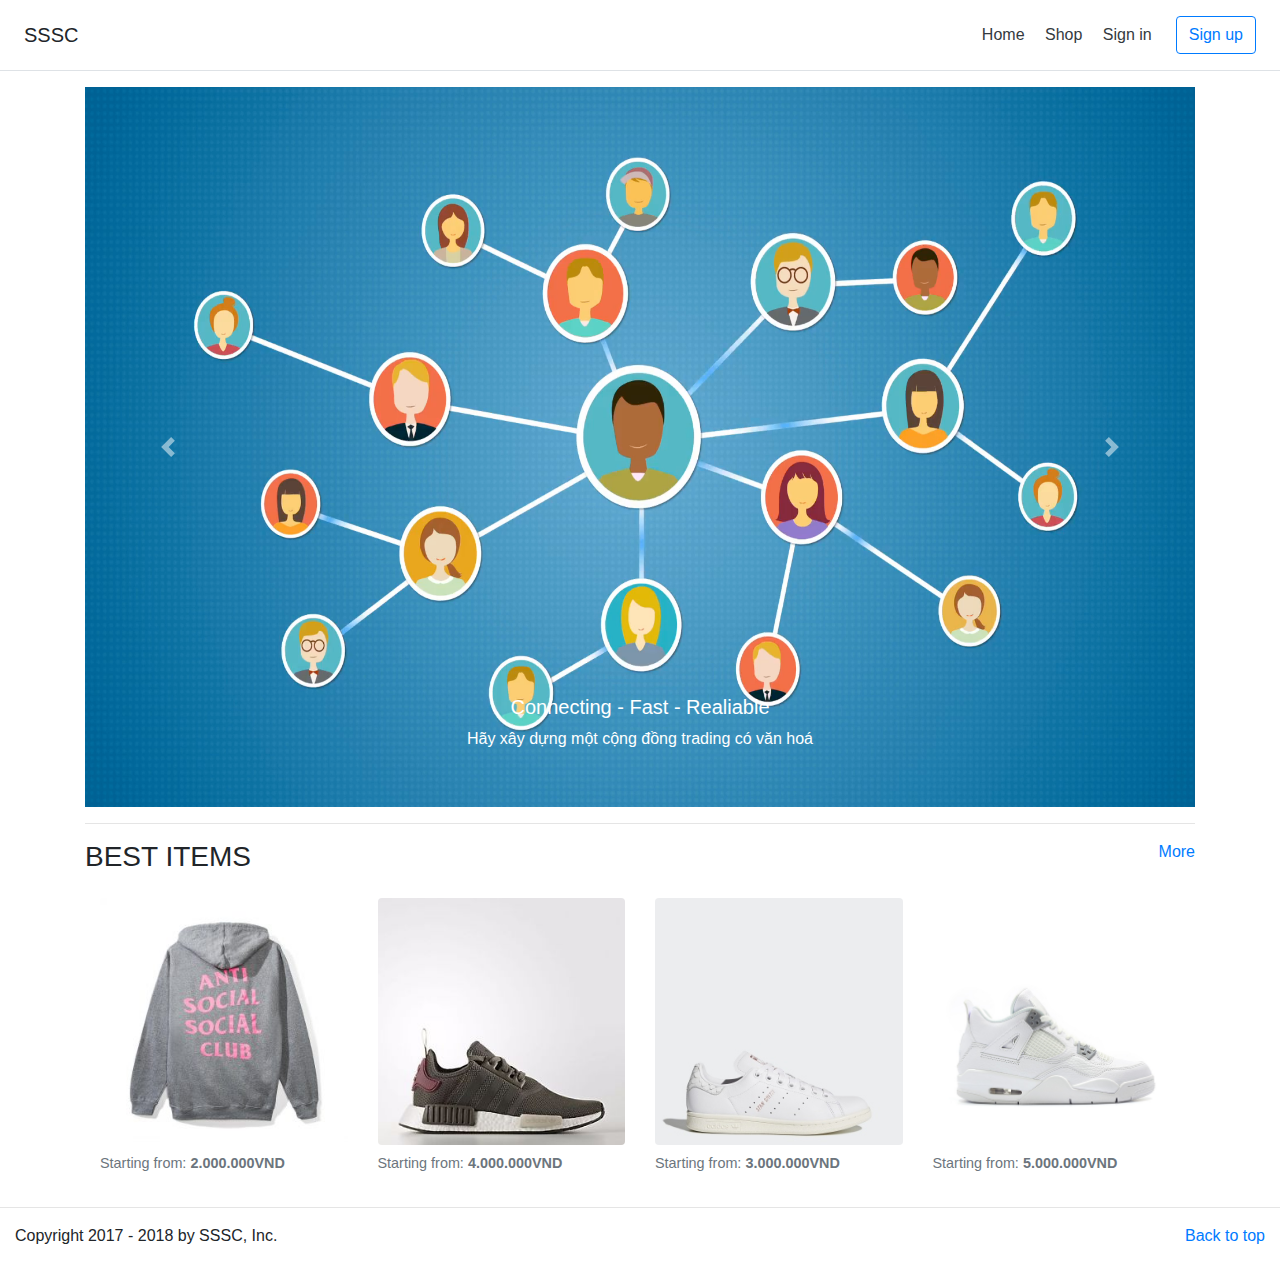
==== index.html @ aa936f2a "Web tĩnh" ====
<!doctype html>
<html lang="en">

<head>
  <!-- Required meta tags -->
  <meta charset="utf-8">
  <meta name="viewport" content="width=device-width, initial-scale=1, shrink-to-fit=no">

  <!-- Bootstrap CSS -->
  <link rel="stylesheet" href="https://maxcdn.bootstrapcdn.com/bootstrap/4.0.0/css/bootstrap.min.css" integrity="sha384-Gn5384xqQ1aoWXA+058RXPxPg6fy4IWvTNh0E263XmFcJlSAwiGgFAW/dAiS6JXm"
    crossorigin="anonymous">
  <link rel="stylesheet" href="./css/customs.css">
  <title>Homepage: SSSC</title>
</head>

<body>
  <div class="d-flex flex-column flex-md-row align-items-center p-3 px-md-4 mb-3 bg-white border-bottom box-shadow">
    <h5 class="my-0 mr-md-auto font-weight-normal">SSSC</h5>
    <nav class="my-2 my-md-0 mr-md-3">
      <a class="p-2 text-dark" href="#">Home</a>
      <a class="p-2 text-dark" href="./html/shopping.html">Shop</a>
      <a class="p-2 text-dark" href="#">Sign in</a>
    </nav>
    <a class="btn btn-outline-primary" href="#">Sign up</a>
  </div>
  <div class="container">
    <div id="carouselExampleControls" class="carousel slide" data-ride="carousel">
      <div class="carousel-inner">
        <div class="carousel-item active">
          <img class="d-block w-100" src="./assets/img/connecting-people-business-network-social-media-service_v_ow1rqug__F0004.png"
            alt="Intro slide" width="1260" height="720">
          <div class="carousel-caption d-none d-md-block">
            <h5>Connecting - Fast - Realiable</h5>
            <p>Hãy xây dựng một cộng đồng trading có văn hoá</p>
          </div>
        </div>
        <div class="carousel-item">
          <img class="d-block w-100" src="./assets/img/mysneakerbot_1.jpg" alt="Shoes slide" width="1260" height="720">
          <div class="carousel-caption d-none d-md-block">
            <h5>Shoes</h5>
            <p>Site trading giày hàng đầu với nhiều brand nổi tiếng như: Nike, Adidas, Puma, Vans,...</p>
          </div>
        </div>
        <div class="carousel-item">
          <img class="d-block w-100" src="./assets/img/supreme-louis-vuitton-lookbook-09-810x511.jpg" alt="Clothes slide" width="1260"
            height="720">
          <div class="carousel-caption d-none d-md-block">
            <h5>Street style clothes</h5>
            <p>Với hàng loạt các thương hiệu từ bình dân đến cao cấp.</p>
          </div>
        </div>
      </div>
      <a class="carousel-control-prev" href="#carouselExampleControls" role="button" data-slide="prev">
        <span class="carousel-control-prev-icon" aria-hidden="true"></span>
        <span class="sr-only">Previous</span>
      </a>
      <a class="carousel-control-next" href="#carouselExampleControls" role="button" data-slide="next">
        <span class="carousel-control-next-icon" aria-hidden="true"></span>
        <span class="sr-only">Next</span>
      </a>
    </div>

    <hr>
    <h3 class=" best">BEST ITEMS</h3>
    <a class="float-right best" href="#">More</a>
    <br>
    <br>

    <div class="container">
      <div class="row">
        <div class="col">
          <figure class="figure">
            <img src="./assets/img/Bestseller-sample-1.jpg" class="figure-img img-fluid rounded" alt="">
            <figcaption class="figure-caption">Starting from:
              <strong>2.000.000VND</strong>
            </figcaption>
          </figure>
        </div>
        <div class="col">
          <figure class="figure">
            <img src="./assets/img/Bestseller-sample-2.jpg" class="figure-img img-fluid rounded" alt="">
            <figcaption class="figure-caption">Starting from:
              <strong>4.000.000VND</strong>
            </figcaption>
          </figure>
        </div>
        <div class="col">
          <figure class="figure">
            <img src="./assets/img/Bestseller-sample-3.jpg" class="figure-img img-fluid rounded" alt="">
            <figcaption class="figure-caption">Starting from:
              <strong>3.000.000VND</strong>
            </figcaption>
          </figure>
        </div>
        <div class="col">
          <figure class="figure">
            <img src="./assets/img/Bestseller-sample-4.jpg" class="figure-img img-fluid rounded" alt="">
            <figcaption class="figure-caption">Starting from:
              <strong>5.000.000VND</strong>
            </figcaption>
          </figure>
        </div>
      </div>
    </div>
  </div>

  <hr>
  <footer class="footer">
    <div class="container-fluid">
      <p class="footer">Copyright 2017 - 2018 by SSSC, Inc.</p>
      <p class="footer float-right">
        <a href="#">Back to top</a>
      </p>
    </div> 
  </footer>


  <!-- Optional JavaScript -->
  <!-- jQuery first, then Popper.js, then Bootstrap JS -->
  <script src="https://code.jquery.com/jquery-3.2.1.slim.min.js" integrity="sha384-KJ3o2DKtIkvYIK3UENzmM7KCkRr/rE9/Qpg6aAZGJwFDMVNA/GpGFF93hXpG5KkN"
    crossorigin="anonymous"></script>
  <script src="https://cdnjs.cloudflare.com/ajax/libs/popper.js/1.12.9/umd/popper.min.js" integrity="sha384-ApNbgh9B+Y1QKtv3Rn7W3mgPxhU9K/ScQsAP7hUibX39j7fakFPskvXusvfa0b4Q"
    crossorigin="anonymous"></script>
  <script src="https://maxcdn.bootstrapcdn.com/bootstrap/4.0.0/js/bootstrap.min.js" integrity="sha384-JZR6Spejh4U02d8jOt6vLEHfe/JQGiRRSQQxSfFWpi1MquVdAyjUar5+76PVCmYl"
    crossorigin="anonymous"></script>
</body>

</html>
---- css/customs.css ----
h3.best {
    display: inline;
}
a.best {
    display: inline;
}
.footer {
    display: inline;
}
#page-nav {
    margin-left: 35%;
}
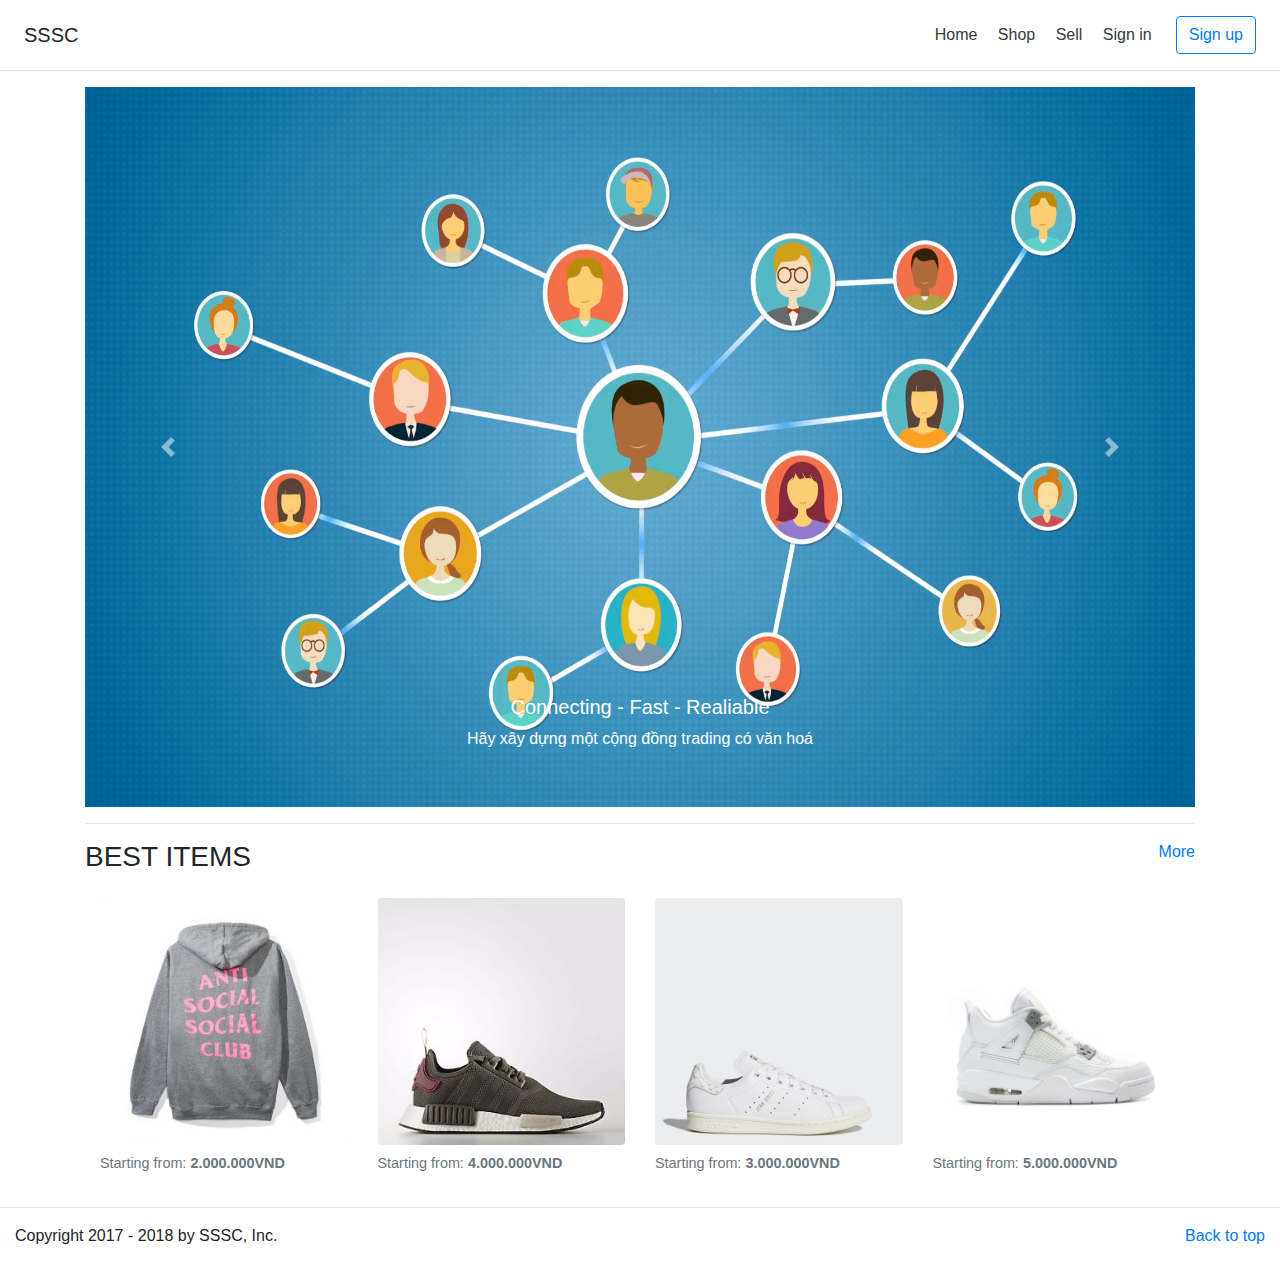
==== commit 20d39697: "Update 8h30" ====
--- a/index.html
+++ b/index.html
@@ -19,9 +19,10 @@
     <nav class="my-2 my-md-0 mr-md-3">
       <a class="p-2 text-dark" href="#">Home</a>
       <a class="p-2 text-dark" href="./html/shopping.html">Shop</a>
-      <a class="p-2 text-dark" href="#">Sign in</a>
+      <a class="p-2 text-dark" href="#">Sell</a>
+      <a class="p-2 text-dark" href="./html/login.html" id="signin">Sign in</a>
     </nav>
-    <a class="btn btn-outline-primary" href="#">Sign up</a>
+    <a class="btn btn-outline-primary" id="signup" href="#">Sign up</a>
   </div>
   <div class="container">
     <div id="carouselExampleControls" class="carousel slide" data-ride="carousel">
--- a/css/customs.css
+++ b/css/customs.css
@@ -9,4 +9,36 @@
 }
 #page-nav {
     margin-left: 35%;
+}
+
+span.checked {
+    color: orange;    
+}
+
+p.userSelling {
+    display: inline;
+    margin-right: 1em;
+}
+
+div.userSelling {
+    display: inline-block;
+}
+
+.product-images {
+    margin-bottom: 2em;
+}
+
+.product-details {
+    margin-bottom: 2em;
+}
+
+button.contact{
+    border-radius: 9%;
+    padding-left: 0.5em;
+    padding-right: 0.5em;
+}
+
+i.social {
+    font-size: 200%;
+    margin-right: 0.3em; 
 }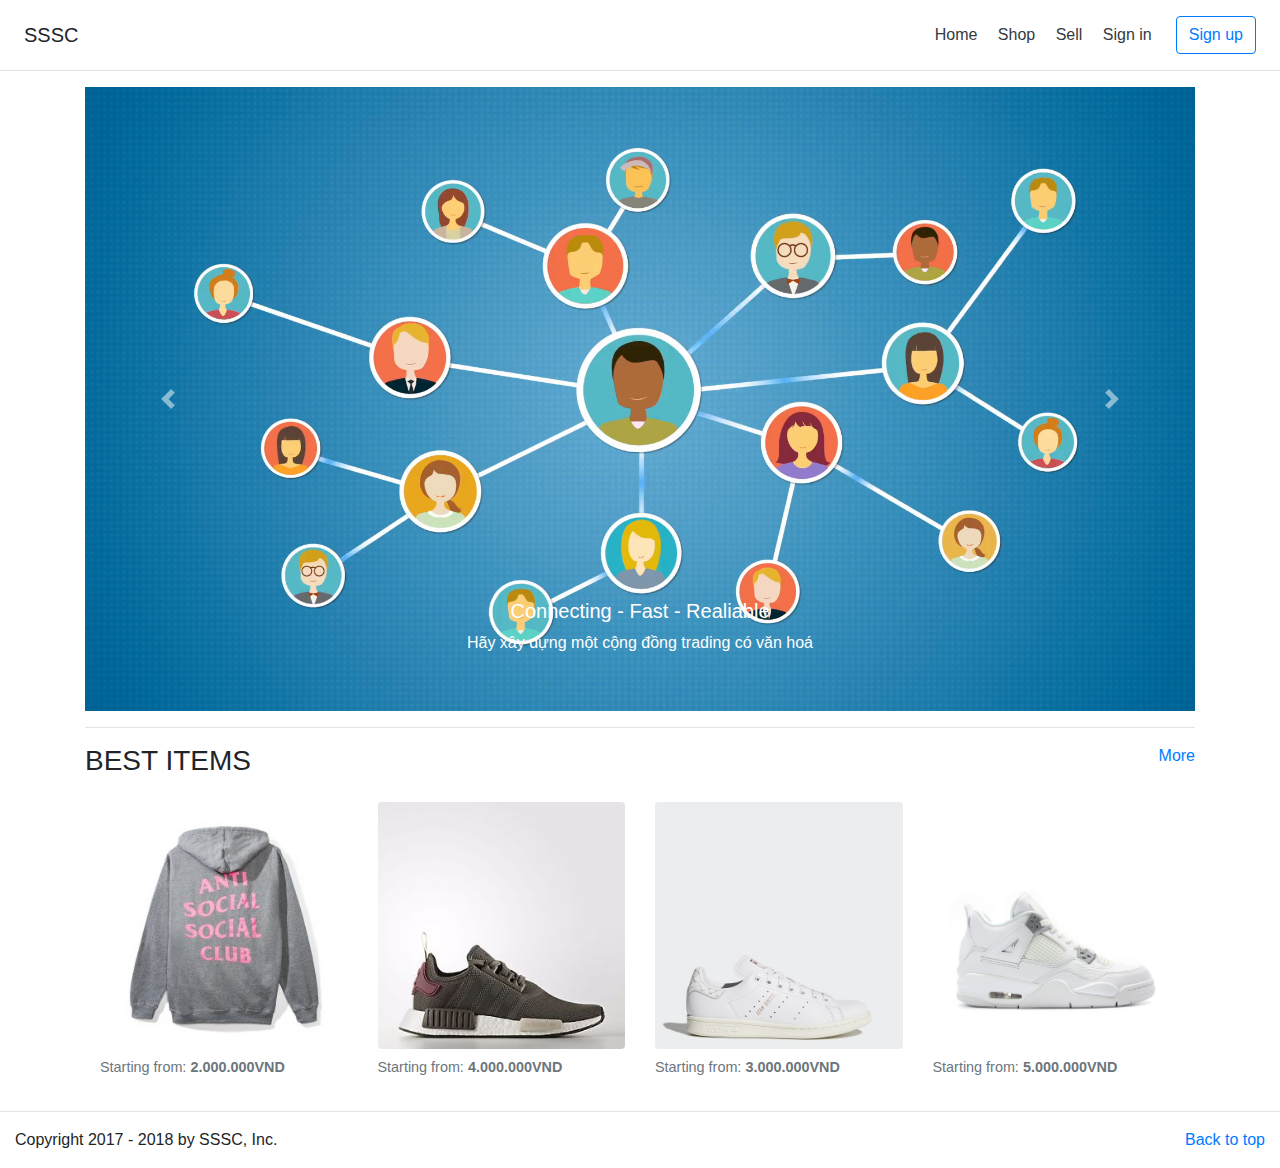
==== commit 4bec7dc6: "Update" ====
--- a/index.html
+++ b/index.html
@@ -17,26 +17,26 @@
   <div class="d-flex flex-column flex-md-row align-items-center p-3 px-md-4 mb-3 bg-white border-bottom box-shadow">
     <h5 class="my-0 mr-md-auto font-weight-normal">SSSC</h5>
     <nav class="my-2 my-md-0 mr-md-3">
-      <a class="p-2 text-dark" href="#">Home</a>
+      <a class="p-2 text-dark" href="./index.html">Home</a>
       <a class="p-2 text-dark" href="./html/shopping.html">Shop</a>
       <a class="p-2 text-dark" href="#">Sell</a>
       <a class="p-2 text-dark" href="./html/login.html" id="signin">Sign in</a>
     </nav>
-    <a class="btn btn-outline-primary" id="signup" href="#">Sign up</a>
+    <a class="btn btn-outline-primary" id="signup" href="./html/register.html">Sign up</a>
   </div>
   <div class="container">
     <div id="carouselExampleControls" class="carousel slide" data-ride="carousel">
       <div class="carousel-inner">
         <div class="carousel-item active">
           <img class="d-block w-100" src="./assets/img/connecting-people-business-network-social-media-service_v_ow1rqug__F0004.png"
-            alt="Intro slide" width="1260" height="720">
+            alt="Intro slide">
           <div class="carousel-caption d-none d-md-block">
             <h5>Connecting - Fast - Realiable</h5>
             <p>Hãy xây dựng một cộng đồng trading có văn hoá</p>
           </div>
         </div>
         <div class="carousel-item">
-          <img class="d-block w-100" src="./assets/img/mysneakerbot_1.jpg" alt="Shoes slide" width="1260" height="720">
+          <img class="d-block w-100" src="./assets/img/mysneakerbot_1.jpg" alt="Shoes slide">
           <div class="carousel-caption d-none d-md-block">
             <h5>Shoes</h5>
             <p>Site trading giày hàng đầu với nhiều brand nổi tiếng như: Nike, Adidas, Puma, Vans,...</p>
